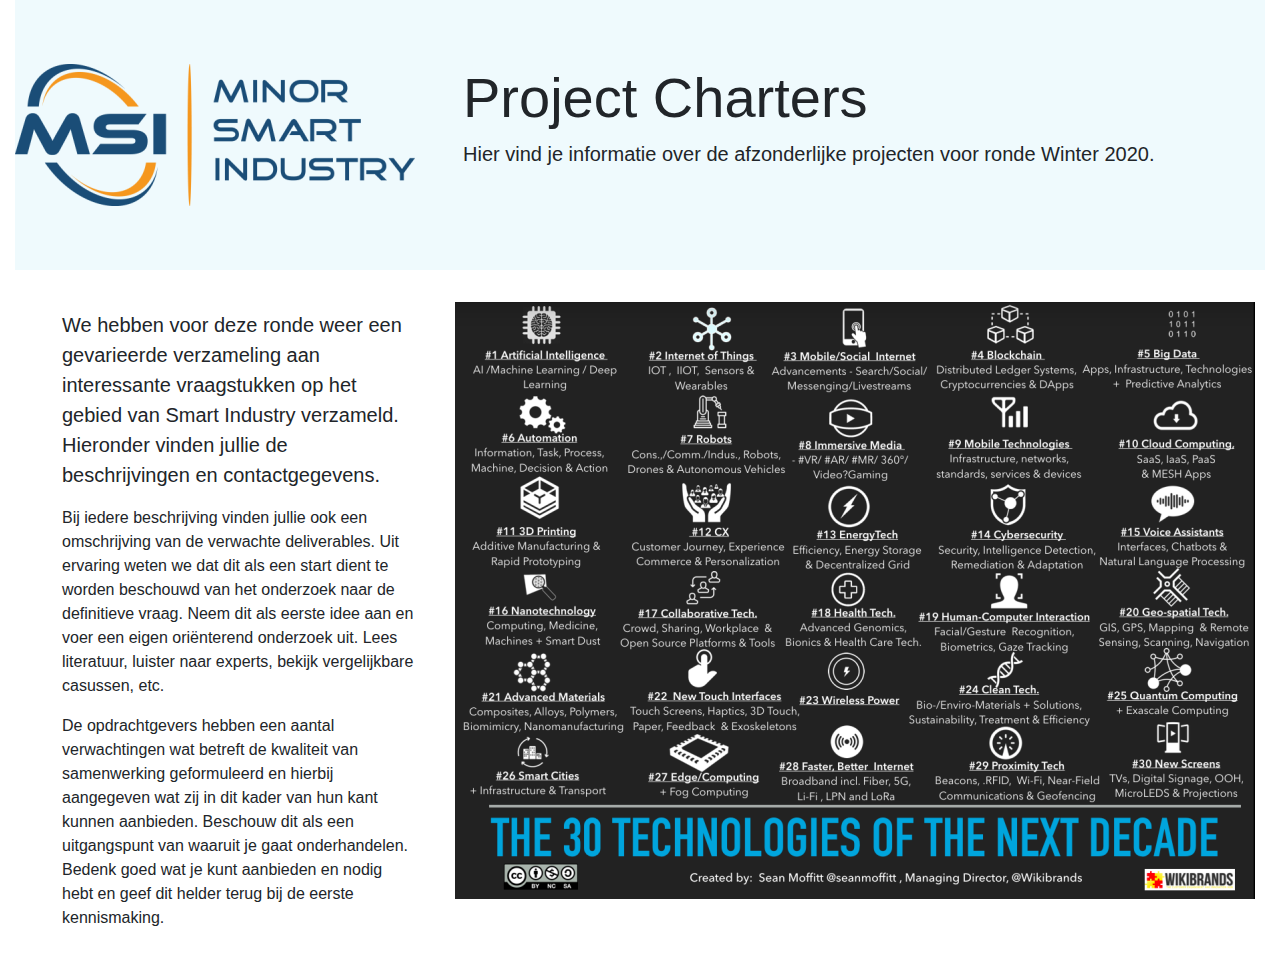
==== charters/index.html @ 3d43f02b "First commit" ====
<!DOCTYPE html>
<html lang="en">
<head>
<meta charset="UTF-8">
<meta name="viewport" content="width=device-width, initial-scale=1.0">
<meta http-equiv="X-UA-Compatible" content="ie=edge">
<meta name="Description" content="Enter your description here"/>
<link rel="stylesheet" href="https://cdnjs.cloudflare.com/ajax/libs/twitter-bootstrap/4.5.0/css/bootstrap.min.css">
<link rel="stylesheet" href="https://cdnjs.cloudflare.com/ajax/libs/font-awesome/5.13.0/css/all.min.css">
<script src="https://d3js.org/d3-dsv.v1.min.js"></script>
<script src="https://d3js.org/d3-fetch.v1.min.js"></script>
<link rel="stylesheet" href="style.css">
<title>MSI</title>
</head>
<body>
    <div class="container-fluid">
        <div class="jumbotron jumbotron-fluid">
            <div class="media">
                <img src="logo.png" class="mr-5" alt="...">
                <div class="media-body">
                    <h1 class="display-4">Project Charters</h1>
                    <p class="lead">Hier vind je informatie over de afzonderlijke projecten voor ronde Winter 2020.</p>
                </div>
            </div>
        </div>
        <div class="row m-4">
            <div class="col-4">
                <div class="lead p-2">
                    We hebben voor deze ronde weer een gevarieerde verzameling aan interessante vraagstukken op het gebied van 
                    Smart Industry verzameld. Hieronder vinden jullie de beschrijvingen en contactgegevens.
                </div>
                <div class="p p-2">
                    Bij iedere beschrijving vinden jullie ook een omschrijving van de verwachte deliverables. Uit ervaring weten we dat 
                    dit als een start dient te worden beschouwd van het onderzoek naar de definitieve vraag. Neem dit als eerste idee aan en 
                    voer een eigen oriënterend onderzoek uit. Lees literatuur, luister naar experts, bekijk vergelijkbare casussen, etc.
                </div>
                <div class="p p-2">
                    De opdrachtgevers hebben een aantal verwachtingen wat betreft de kwaliteit van samenwerking geformuleerd en hierbij aangegeven 
                    wat zij in dit kader van hun kant kunnen aanbieden. Beschouw dit als een uitgangspunt van waaruit je gaat onderhandelen. Bedenk goed 
                    wat je kunt aanbieden en nodig hebt en geef dit helder terug bij de eerste kennismaking.
                </div>
            </div>
            <div class="col-8">
                <img src="technologies.png">
            </div>
        </div>
        <div class="row row-cols-1 row-cols-md-2" id="card-container">
        </div>
    </div>
    
    
<script>

let cardContainer;

let createProjectCard = (project) => {

    let cardCol = document.createElement('div');
    cardCol.className = "col mb-4";

    let card = document.createElement('div');
    card.className = 'card';

    let cardBody = document.createElement('div');
    cardBody.className = 'card-body';

    let title = document.createElement('div');
    title.innerText = project["Projectnaam (kort)"];
    title.className = 'h3 card-title';

    let doel = document.createElement('div');
    doel.innerText = project.Doel;
    doel.className = 'card-text p mb-4';

    let voorwaardenRow = document.createElement('div')
    voorwaardenRow.className = 'row'
    
    let kwaliteitCol = document.createElement('div')
    kwaliteitCol.className = 'col'
    let kwaliteitTitle = document.createElement('h5')
    kwaliteitTitle.innerHTML = "Succesvoorwaarden projectteam"
    let kwaliteitText = document.createElement('p')
    kwaliteitText.innerText = project["Succesvoorwaarden projectteam"]

    let faciliteitenCol = document.createElement('div')
    faciliteitenCol.className = 'col'
    let faciliteitenTitle = document.createElement('h5')
    faciliteitenTitle.innerHTML = "Succesvoorwaarden opdrachtgever"
    let faciliteitenText = document.createElement('p')
    faciliteitenText.innerText = project["Succesvoorwaarden opdrachtgevers"]

    let cardButtons = document.createElement('div');
    cardButtons.className = 'row';

    let firstTech = document.createElement('button');
    firstTech.innerText = project["Smart Technologie 1"];
    firstTech.className = 'btn btn-outline-danger btn-sm m-2';

    let secondTech = document.createElement('button');
    secondTech.innerText = project["Smart Technologie 2"];
    secondTech.className = 'btn btn-outline-danger btn-sm m-2';

    let thirdTech = document.createElement('button');
    thirdTech.innerText = project["Smart Technologie 3"];
    thirdTech.className = 'btn btn-outline-danger btn-sm m-2';

    let cardFooter = document.createElement('div');
    cardFooter.className = 'card-footer alert-primary';

    let owner = document.createElement('div');
    owner.innerText = project["Project owners"];
    owner.className = "lead"

    cardBody.appendChild(title);
    cardBody.appendChild(doel);

    cardBody.appendChild(voorwaardenRow)
    voorwaardenRow.appendChild(kwaliteitCol)
    kwaliteitCol.appendChild(kwaliteitTitle)
    kwaliteitCol.appendChild(kwaliteitText)
    voorwaardenRow.appendChild(faciliteitenCol)
    faciliteitenCol.appendChild(faciliteitenTitle)
    faciliteitenCol.appendChild(faciliteitenText)

    cardBody.appendChild(cardButtons);
    cardButtons.appendChild(firstTech);
    cardButtons.appendChild(secondTech);
    cardButtons.appendChild(thirdTech);

    card.appendChild(cardBody);
    
    cardFooter.append(owner);
    card.appendChild(cardFooter);
    cardCol.appendChild(card);
    cardContainer.appendChild(cardCol);

}

let initListOfTasks = () => {
    if (cardContainer) {
        document.getElementById('card-container').replaceWith(cardContainer);
        return;
    }

    cardContainer = document.getElementById('card-container');
    d3.csv("https://docs.google.com/spreadsheets/d/e/2PACX-1vSuA_QfxR9bCAm8Injpcx6kLy3bp_A8m2Yek5sHMpx0otFp1ecXVxdcOlx7ritx-dw53WfQDOM6ifCO/pub?output=csv").then(function(projects) {
        projects.forEach((project) => {
            createProjectCard(project);
    });
    
    });
};

initListOfTasks();

    
    
</script>
<script src="https://cdnjs.cloudflare.com/ajax/libs/jquery/3.5.1/jquery.slim.min.js"></script>
<script src="https://cdnjs.cloudflare.com/ajax/libs/popper.js/1.16.1/umd/popper.min.js"></script>
<script src="https://cdnjs.cloudflare.com/ajax/libs/twitter-bootstrap/4.5.0/js/bootstrap.min.js"></script>
</body>
</html>
---- charters/style.css ----
.jumbotron {
    background-color: rgb(239, 250, 253);
}
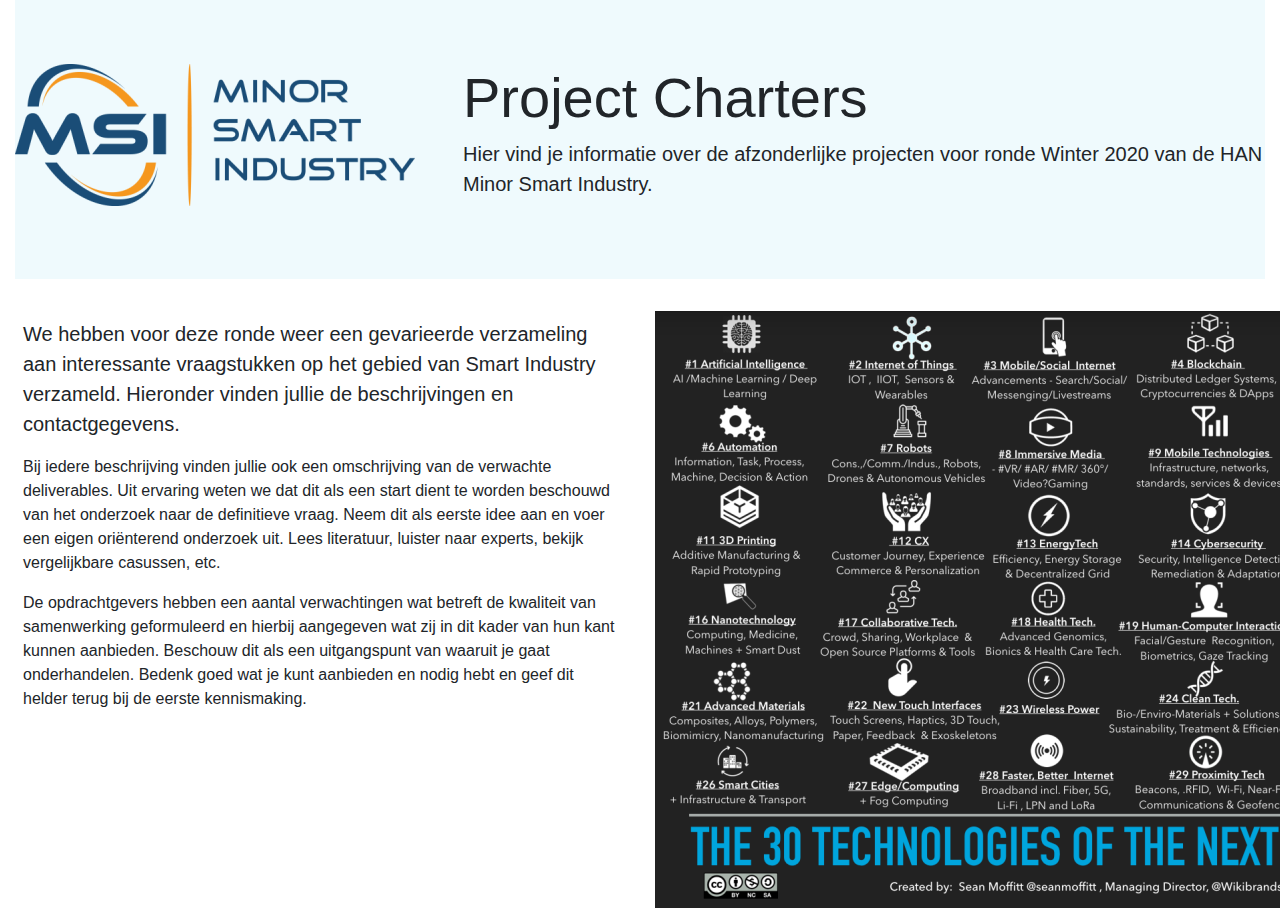
==== commit aa4b28f0: "Added responsiveness" ====
--- a/charters/index.html
+++ b/charters/index.html
@@ -16,15 +16,15 @@
     <div class="container-fluid">
         <div class="jumbotron jumbotron-fluid">
             <div class="media">
-                <img src="logo.png" class="mr-5" alt="...">
+                <img src="logo.png" class="d-none d-md-block mr-5" alt="...">
                 <div class="media-body">
                     <h1 class="display-4">Project Charters</h1>
-                    <p class="lead">Hier vind je informatie over de afzonderlijke projecten voor ronde Winter 2020.</p>
+                    <p class="lead">Hier vind je informatie over de afzonderlijke projecten voor ronde Winter 2020 van de HAN Minor Smart Industry.</p>
                 </div>
             </div>
         </div>
-        <div class="row m-4">
-            <div class="col-4">
+        <div class="row row-cols-1 row-cols-md-2">
+            <div class="col">
                 <div class="lead p-2">
                     We hebben voor deze ronde weer een gevarieerde verzameling aan interessante vraagstukken op het gebied van 
                     Smart Industry verzameld. Hieronder vinden jullie de beschrijvingen en contactgegevens.
@@ -40,7 +40,7 @@
                     wat je kunt aanbieden en nodig hebt en geef dit helder terug bij de eerste kennismaking.
                 </div>
             </div>
-            <div class="col-8">
+            <div class="d-none d-md-block col-8">
                 <img src="technologies.png">
             </div>
         </div>
@@ -72,16 +72,20 @@
     doel.innerText = project.Doel;
     doel.className = 'card-text p mb-4';
 
+    let deliverablesTitle = document.createElement('h5')
+    deliverablesTitle.innerHTML = "Deliverables"
+    let deliverables = document.createElement('div');
+    deliverables.innerText = project.Deliverables;
+    deliverables.className = 'card-text p mb-4';
+
     let voorwaardenRow = document.createElement('div')
     voorwaardenRow.className = 'row'
-    
     let kwaliteitCol = document.createElement('div')
     kwaliteitCol.className = 'col'
     let kwaliteitTitle = document.createElement('h5')
     kwaliteitTitle.innerHTML = "Succesvoorwaarden projectteam"
     let kwaliteitText = document.createElement('p')
     kwaliteitText.innerText = project["Succesvoorwaarden projectteam"]
-
     let faciliteitenCol = document.createElement('div')
     faciliteitenCol.className = 'col'
     let faciliteitenTitle = document.createElement('h5')
@@ -91,28 +95,26 @@
 
     let cardButtons = document.createElement('div');
     cardButtons.className = 'row';
-
     let firstTech = document.createElement('button');
     firstTech.innerText = project["Smart Technologie 1"];
     firstTech.className = 'btn btn-outline-danger btn-sm m-2';
-
     let secondTech = document.createElement('button');
     secondTech.innerText = project["Smart Technologie 2"];
     secondTech.className = 'btn btn-outline-danger btn-sm m-2';
-
     let thirdTech = document.createElement('button');
     thirdTech.innerText = project["Smart Technologie 3"];
     thirdTech.className = 'btn btn-outline-danger btn-sm m-2';
 
     let cardFooter = document.createElement('div');
     cardFooter.className = 'card-footer alert-primary';
-
     let owner = document.createElement('div');
     owner.innerText = project["Project owners"];
     owner.className = "lead"
 
     cardBody.appendChild(title);
     cardBody.appendChild(doel);
+    cardBody.appendChild(deliverablesTitle)
+    cardBody.appendChild(deliverables)
 
     cardBody.appendChild(voorwaardenRow)
     voorwaardenRow.appendChild(kwaliteitCol)
@@ -128,22 +130,22 @@
     cardButtons.appendChild(thirdTech);
 
     card.appendChild(cardBody);
-    
+
     cardFooter.append(owner);
     card.appendChild(cardFooter);
     cardCol.appendChild(card);
     cardContainer.appendChild(cardCol);
-
 }
 
 let initListOfTasks = () => {
+    const url = "https://docs.google.com/spreadsheets/d/e/2PACX-1vSuA_QfxR9bCAm8Injpcx6kLy3bp_A8m2Yek5sHMpx0otFp1ecXVxdcOlx7ritx-dw53WfQDOM6ifCO/pub?output=csv"
     if (cardContainer) {
         document.getElementById('card-container').replaceWith(cardContainer);
         return;
     }
 
     cardContainer = document.getElementById('card-container');
-    d3.csv("https://docs.google.com/spreadsheets/d/e/2PACX-1vSuA_QfxR9bCAm8Injpcx6kLy3bp_A8m2Yek5sHMpx0otFp1ecXVxdcOlx7ritx-dw53WfQDOM6ifCO/pub?output=csv").then(function(projects) {
+    d3.csv(url).then(function(projects) {
         projects.forEach((project) => {
             createProjectCard(project);
     });
@@ -153,8 +155,6 @@
 
 initListOfTasks();
 
-    
-    
 </script>
 <script src="https://cdnjs.cloudflare.com/ajax/libs/jquery/3.5.1/jquery.slim.min.js"></script>
 <script src="https://cdnjs.cloudflare.com/ajax/libs/popper.js/1.16.1/umd/popper.min.js"></script>
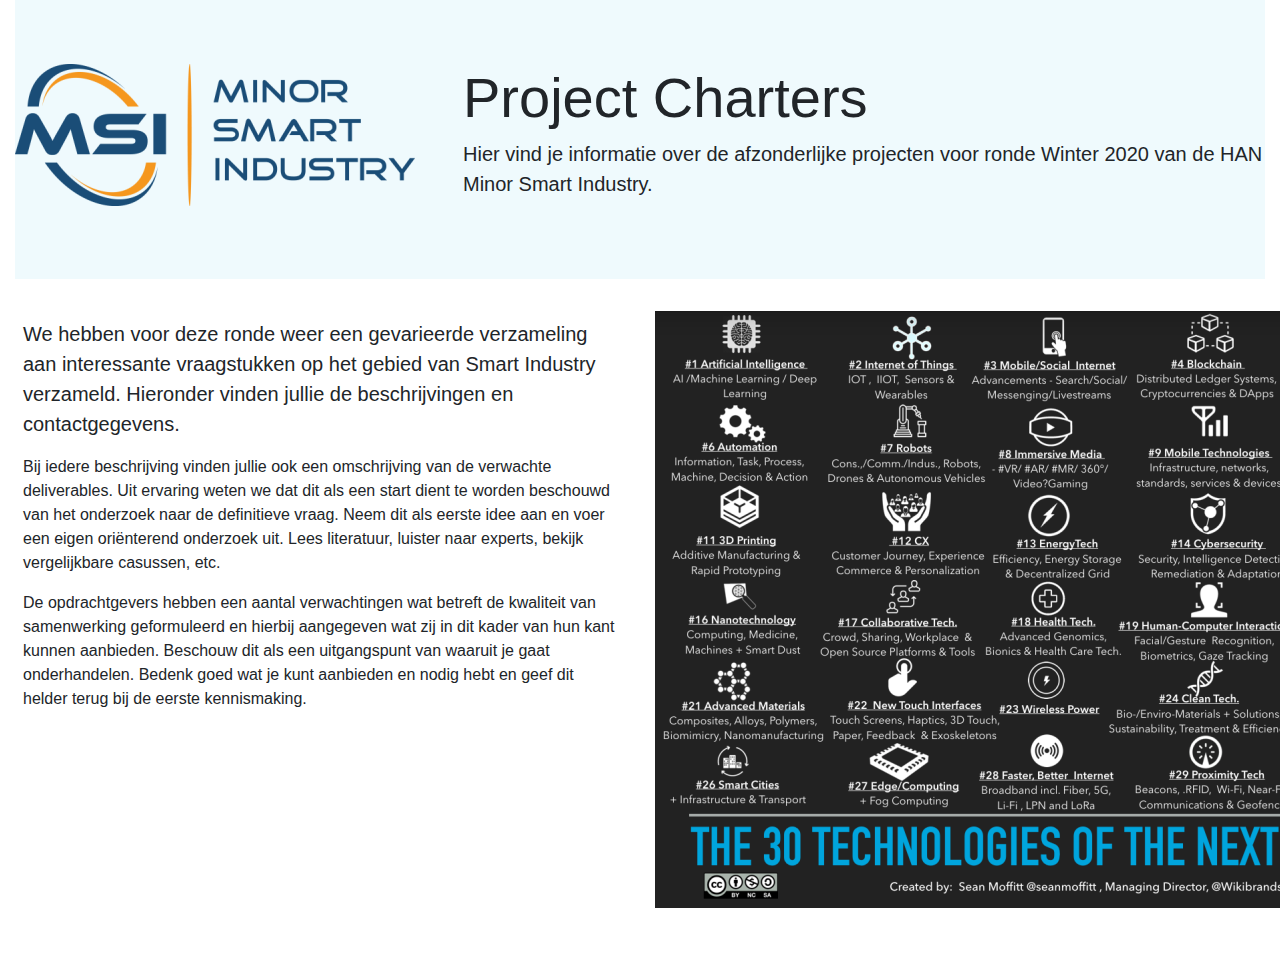
==== commit a23bc23a: "Minor" ====
--- a/charters/index.html
+++ b/charters/index.html
@@ -44,7 +44,7 @@
                 <img src="technologies.png">
             </div>
         </div>
-        <div class="row row-cols-1 row-cols-md-2" id="card-container">
+        <div class="row row-cols-1 row-cols-md-2 mt-5" id="card-container">
         </div>
     </div>
     
@@ -138,7 +138,7 @@
 }
 
 let initListOfTasks = () => {
-    const url = "https://docs.google.com/spreadsheets/d/e/2PACX-1vSuA_QfxR9bCAm8Injpcx6kLy3bp_A8m2Yek5sHMpx0otFp1ecXVxdcOlx7ritx-dw53WfQDOM6ifCO/pub?output=csv"
+    const url = "./data.csv"
     if (cardContainer) {
         document.getElementById('card-container').replaceWith(cardContainer);
         return;
